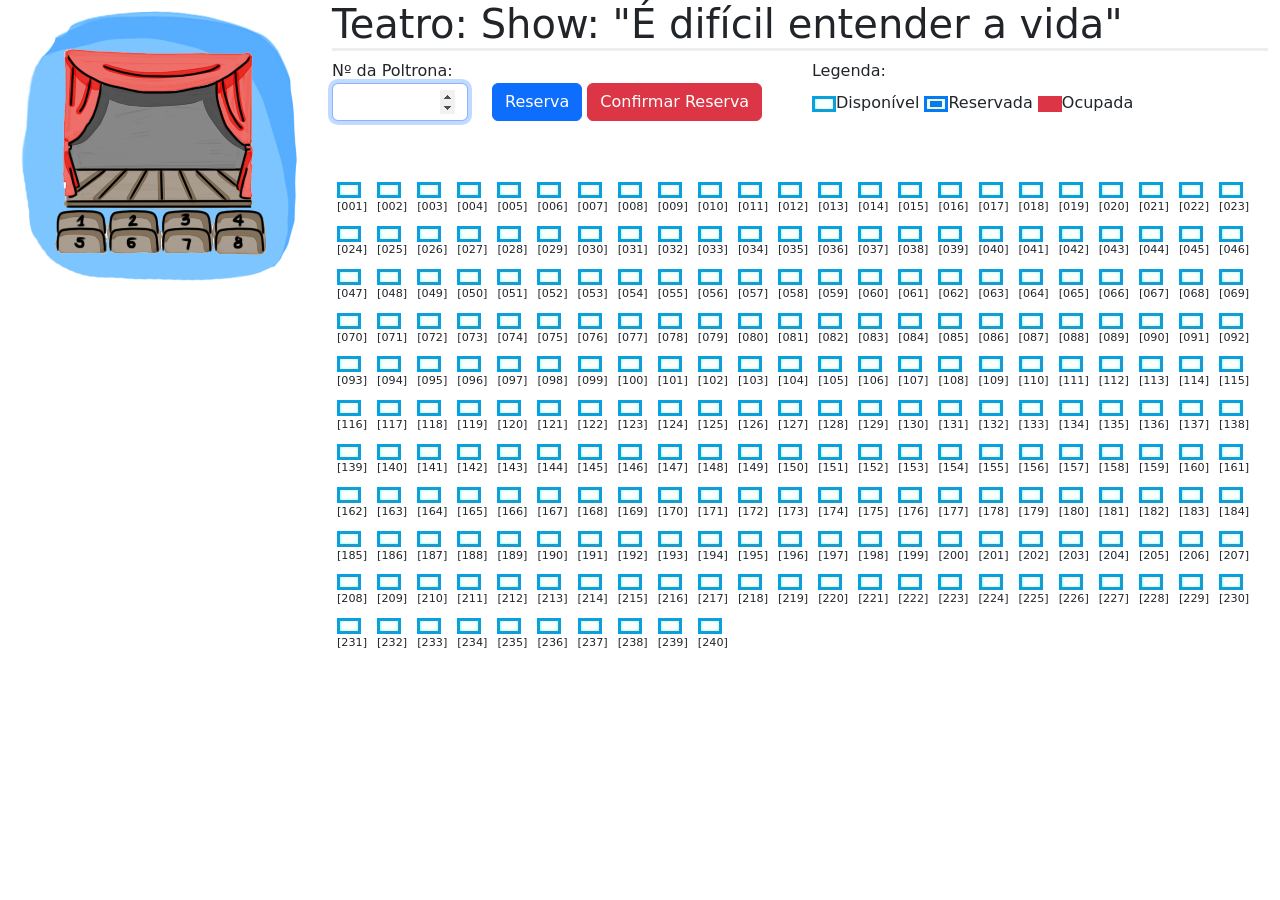
==== index.html @ b856dcf0 "aula 13-10" ====
<!DOCTYPE html>
<html lang="en">
<head>
    <meta charset="UTF-8">
    <meta http-equiv="X-UA-Compatible" content="IE=edge">
    <meta name="viewport" content="width=device-width, initial-scale=1.0">
    <link href="https://cdn.jsdelivr.net/npm/bootstrap@5.2.2/dist/css/bootstrap.min.css" rel="stylesheet" integrity="sha384-Zenh87qX5JnK2Jl0vWa8Ck2rdkQ2Bzep5IDxbcnCeuOxjzrPF/et3URy9Bv1WTRi" crossorigin="anonymous">
    <link rel="stylesheet" href="css/style.css">
    <title>Teatro IFPR - Cascavel</title>
</head>
<body>
    <div class="container-fluid">
        <div class="row">
            <div class="col-sm-3">
                <img src="img/logo.jpg" alt="Logo Teatro" class="img-fluid">

            </div>
            <div class="col-sm-9">
                <h1>Teatro: Show: "É difícil entender a vida"</h1>
                <form>
                    <div class="row">
                        <div class="col-sm-2">
                            <p><label for="inPoltrona">Nº da Poltrona: </label>
                                <input type="number" class="form-control" id="inPoltrona" min="1" required autofocus>
                            </p>  
                        </div>
                        <div class="col-sm-4">
                            <input type="submit" class="btn btn-primary mt-4" value="Reserva">
                            <input type="button" class="btn btn-danger mt-4" value="Confirmar Reserva" id="btConfirmar">
                        </div>
                        <div class="col-sm-6">
                            Legenda:
                            <p class="mt-2">
                                <img src="img/disponivel.jpg">Disponível
                                <img src="img/reservada.jpg" >Reservada
                                <img src="img/ocupada.jpg"   >Ocupada
                            </p>
                        </div>
                    </div>
                </form>
                <div class="row">
                    <div class="col-sm-12" id="divPalco">
                        <p class="bg primary text-white text-center"> Palco do Teatro</p>
                    </div>
                </div>
            </div>
        </div>
    </div>
    <script src="js/teatro.js"></script>

</body>
</html>
---- css/style.css ----
h1{
    border-bottom-style: inset;
}

figure{
    display: inline-block;
    font-size: 0.7rem;
    margin: 5px;
}

img.poltrona{
    width: 24px;
    height: 16px;
}
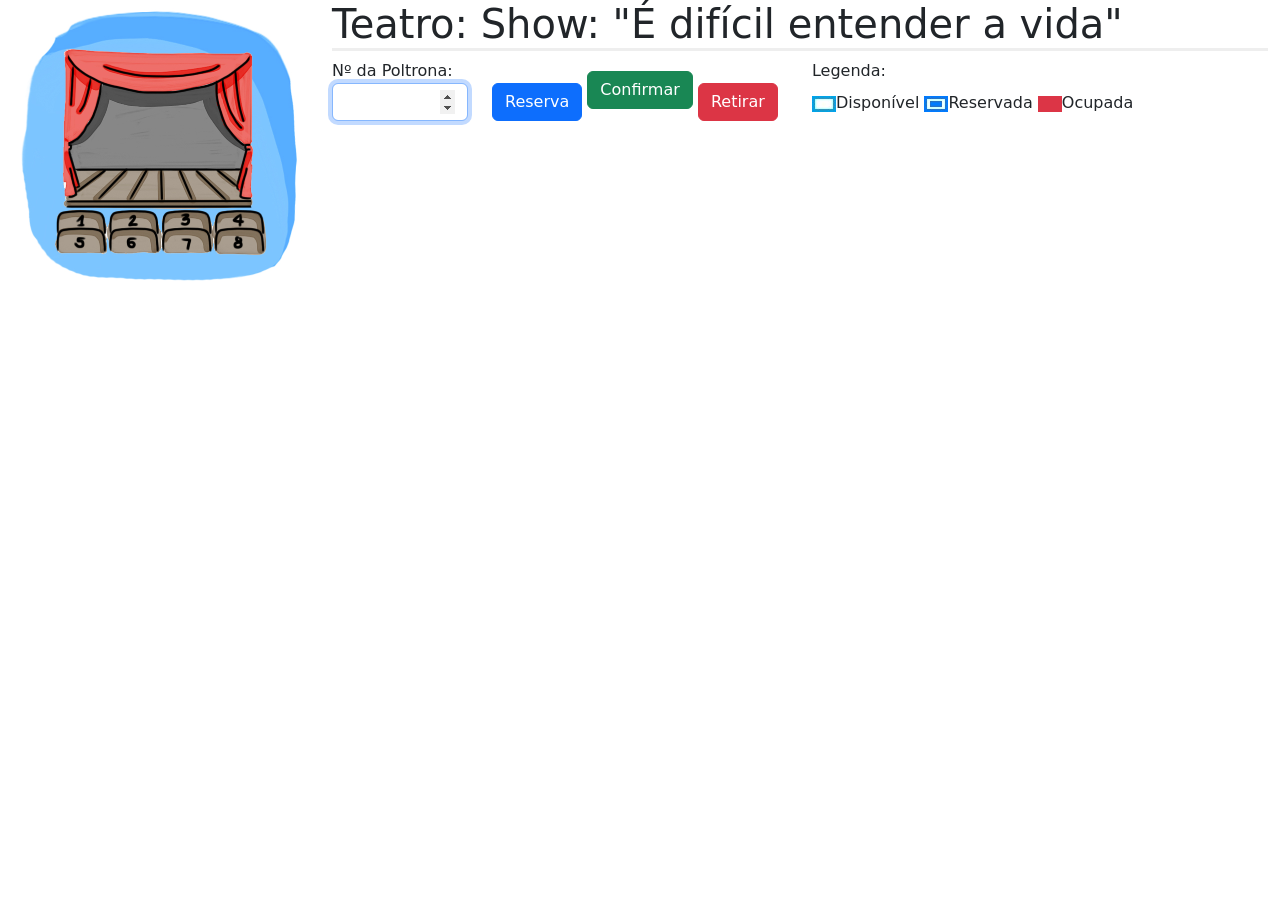
==== commit ccb885a2: "Falta as alterações da atividade" ====
--- a/index.html
+++ b/index.html
@@ -26,7 +26,8 @@
                         </div>
                         <div class="col-sm-4">
                             <input type="submit" class="btn btn-primary mt-4" value="Reserva">
-                            <input type="button" class="btn btn-danger mt-4" value="Confirmar Reserva" id="btConfirmar">
+                            <input type="button" class="btn bt btn-success" value="Confirmar" id="btConfirmar">
+                            <input type="button" class="btn btn-danger mt-4" value="Retirar" id="btRetirar">
                         </div>
                         <div class="col-sm-6">
                             Legenda:
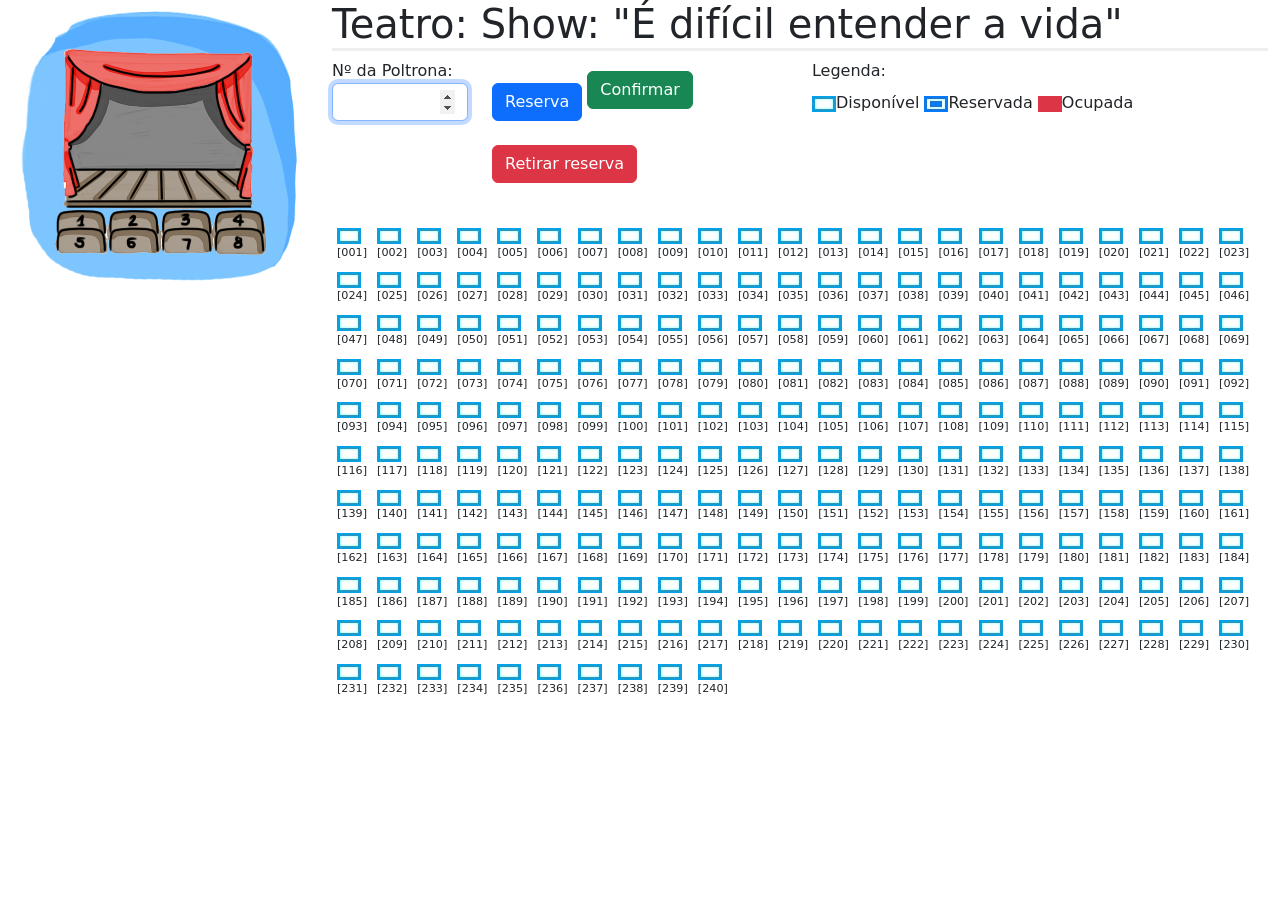
==== commit df876078: "14/10" ====
--- a/index.html
+++ b/index.html
@@ -27,7 +27,7 @@
                         <div class="col-sm-4">
                             <input type="submit" class="btn btn-primary mt-4" value="Reserva">
                             <input type="button" class="btn bt btn-success" value="Confirmar" id="btConfirmar">
-                            <input type="button" class="btn btn-danger mt-4" value="Retirar" id="btRetirar">
+                            <input type="button" class="btn btn-danger mt-4" value="Retirar reserva" id="btRetirar">
                         </div>
                         <div class="col-sm-6">
                             Legenda:
@@ -50,4 +50,4 @@
     <script src="js/teatro.js"></script>
 
 </body>
-</html>+</html>
